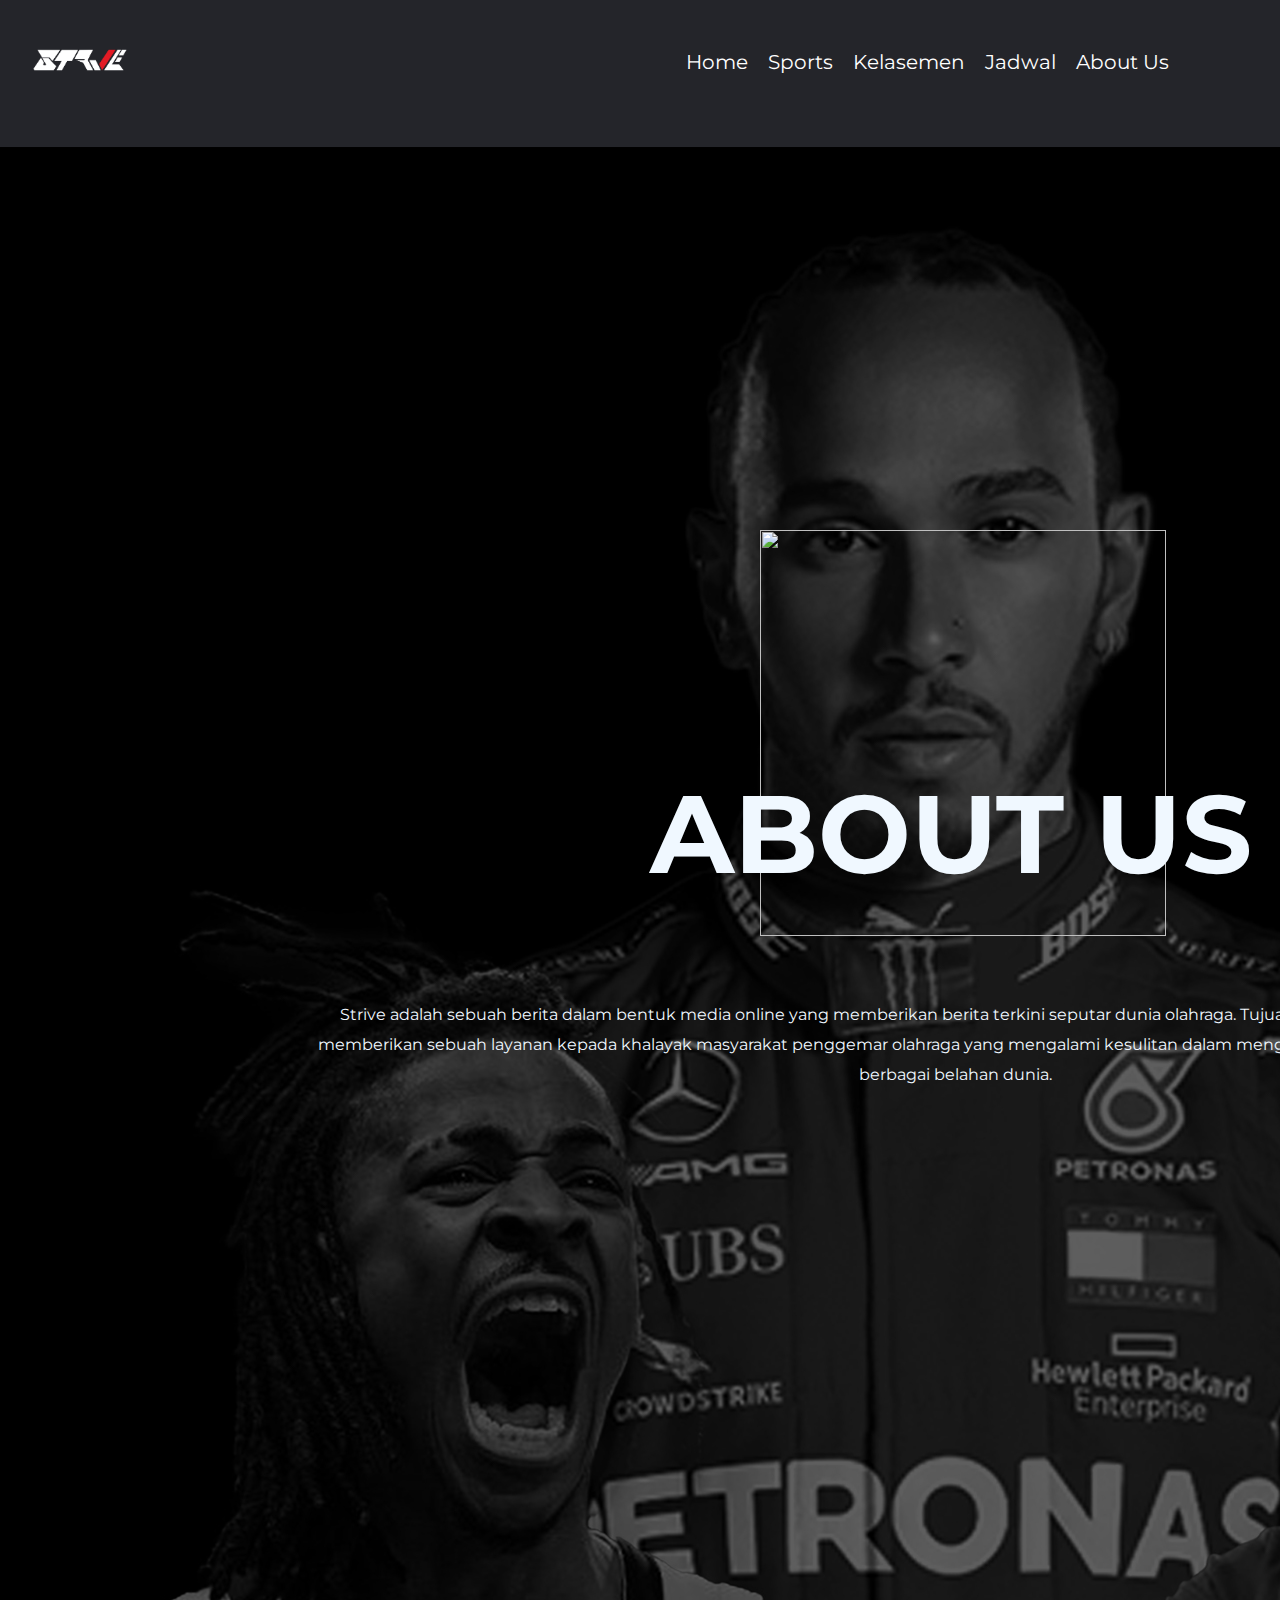
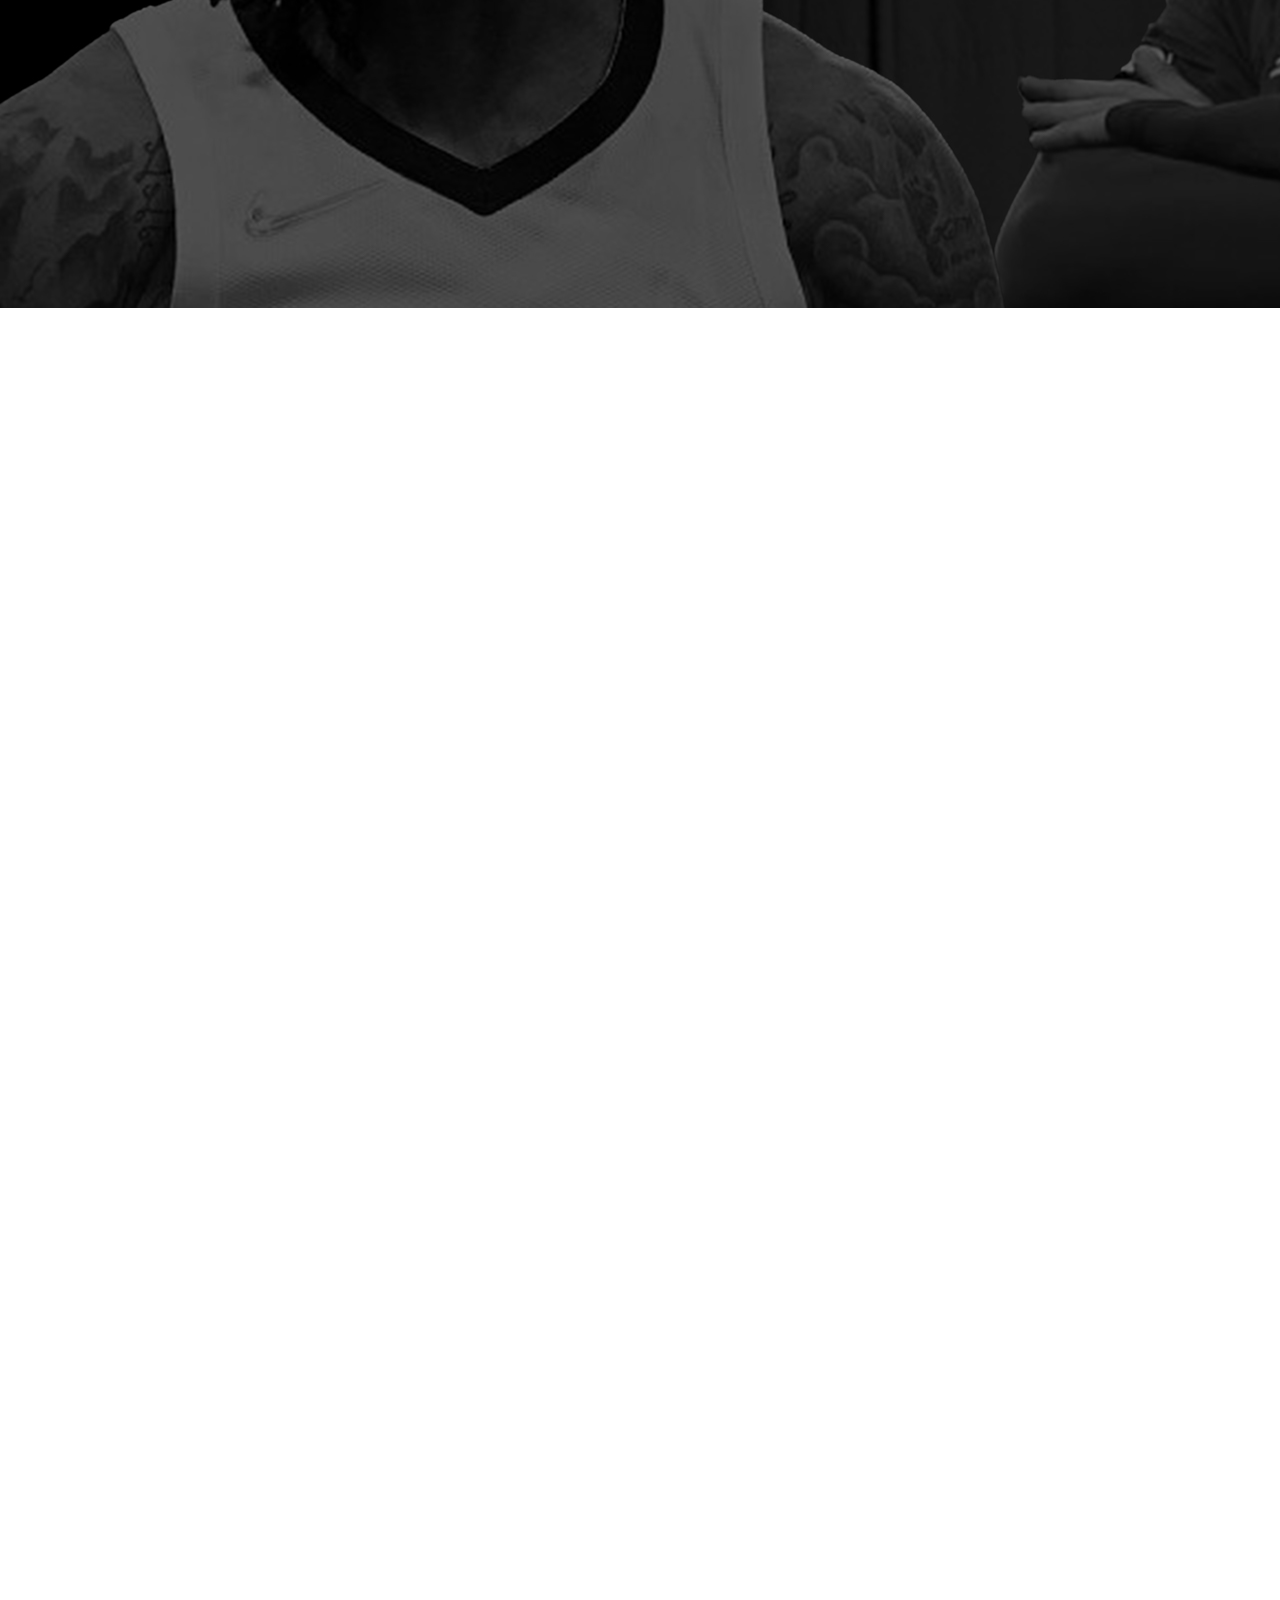
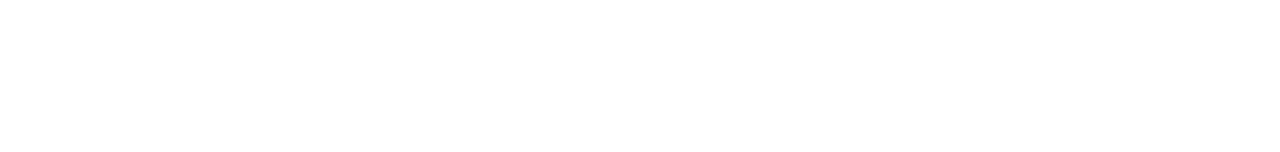
==== Strive/AboutUs.html @ 106c8482 "Add files via upload" ====
<!DOCTYPE html>
<html lang="en">
  <head>
    <meta charset="UTF-8">
    <meta name="viewport" content="width=device-width, initial-scale=1.0">
    <meta http-equiv="X-UA-Compatible" content="ie=edge">
    <title>Strive - About Us</title>
    <link rel="stylesheet" href="assets/css/style.css">
    <link rel="icon" href="./favicon.ico" type="image/x-icon">
    <link rel="preconnect" href="https://fonts.googleapis.com%22%3E/
    <link rel="preconnect" href="https://fonts.gstatic.com/" crossorigin>
    <link href="https://fonts.googleapis.com/css2?family=Condiment&display=swap" rel="stylesheet">
    <link rel="preconnect" href="https://fonts.googleapis.com%22%3E/
    <link rel="preconnect" href="https://fonts.gstatic.com/" crossorigin>
    <link href="https://fonts.googleapis.com/css2?family=Chau+Philomene+One&display=swap" rel="stylesheet">
    <link rel="preconnect" href="https://fonts.googleapis.com%22%3E/
    <link rel="preconnect" href="https://fonts.gstatic.com/" crossorigin>
    <link href="https://fonts.googleapis.com/css2?family=Chau+Philomene+One&display=swap" rel="stylesheet">
    <link rel="preconnect" href="https://fonts.googleapis.com%22%3E/
    <link rel="preconnect" href="https://fonts.gstatic.com/" crossorigin>
    <link href="https://fonts.googleapis.com/css2?family=Montserrat:wght@500&display=swap" rel="stylesheet">
  </head>
  <body>
     <!-- NAVBAR -->
     <div id="header">
      <div class="logo">
        <a href=""><img style="height: 100px; width: 100px;" src="assets/img/logo.png" alt="logo"></a>
      </div>
      <nav>
        <div class="main_container"> 
          <div class="menu" onclick="location.href='index.html'">Home</div>
          <div class="menu" onclick="location.href=''">Sports</div> 
          <div class="menu" onclick="location.href=''">Kelasemen</div>
          <div class="menu" onclick="location.href=''">Jadwal</div>  
          <div class="menu" onclick="location.href='AboutUs.html'">About Us</div>
        </div>
      </nav>
    </div>
    <!-- END NAVBAR -->
    <header>
        <nav>
            <div class="main_container"> 
            </div>
           
        </nav>
    </header>
    <div class="background" style="position: absolute; width: 1920px; height: 1761px; left: 0px;
    top: 147px;">
        <img src="assets/img/Artboard 1.jpg" alt="BG">
        <h1 style="height: 1440px; width: 1920px;"></h1>
    </div>
    <main><img src="Assets/img/Strive.png" Style="position: absolute;
        width: 406px;
        height: 406px;
        left: 760px;
        top: 530px;
        "> 
        <h1 style="position: absolute;
        width: 798px;
        height: 182px;
        left: 650px;
        top: 767px; font-family: Montserrat; color: aliceblue; font-size: 110px;">ABOUT US</h1> 
        <p style="position: absolute; width: 1281px; height: 264px; 
        margin-top: 800px; left: 310px; text-align: center; padding-left: 5px; font-size: 12xpx; line-height: 30px; font-family: Montserrat; color: aliceblue;"> Strive adalah sebuah berita dalam bentuk media online yang memberikan
berita terkini seputar dunia olahraga. Tujuan Strive dibentuk karena kami
ingin memberikan sebuah layanan kepada khalayak masyarakat penggemar
olahraga yang mengalami kesulitan dalam mengakses berita terkini seputar
olahraga di berbagai belahan dunia.
</p> 
    </main>
 <script src="index.js"></script>
  </body>
</html>
---- Strive/assets/css/style.css ----
*{
    margin: 0;
    padding: 0;
}
nav .main_container .menu {
    position: relative;
    height: calc(80% - 25px);
    padding-left: 10px;
    padding-right: 10px;
    padding-top: 40px;
    float: left;
    cursor: pointer;
    }
    
    .main_container {
        right: 0px;
        top: 20px;
    }
    nav {
        position: absolute;
        width: 1920px;
        height: 147px;
        left: 0px;
        top: 0px;
    background-color: #24252a;
    z-index: 0;}


    /* START NAVBAR */
.menu:hover {
    background-color: rgb(66, 66, 66);
    transition: 500ms; border: none; border-radius: 10px;
}
 
  nav .main_container .menu {
    position: relative;
    height: calc(80% - 20px);
    left: 100px;
    padding-left: 10px;
    padding-top: 30px;
    padding-right: 10px;
    margin-top: 10px;
    float: left;
    cursor: pointer;
  }
  
  .main_container {
    right: -70px;
    top: 50px;
    display: flex;
  }
  nav {
    position: relative;
    top: 0vw;
    left: 0px;
    height: 100px;
    background-color: #24252a;
    z-index: 0;
    color: white;
  }
  
  nav .main_container {
  width: 40%;
  height: 80%;
  margin: 0 auto;
}

  .menu
  {font-family: 'Montserrat', sans-serif;
  font-size: 20px;
  top: 10px;
}

.header{
    display:flex; 
  justify-content: center; /* center everything */
  align-items: center;
  margin-top: 20px;
  padding: 0 260px; /* prevent crawling on the logo */
}


.logo{
    position: absolute; /* remove the logo from the flow */
    height: 100px;
    width: 100px;
    z-index: 99999 !important;
    padding-left: 30px;
    padding-top: 10px;
}
/* END NAVBAR */
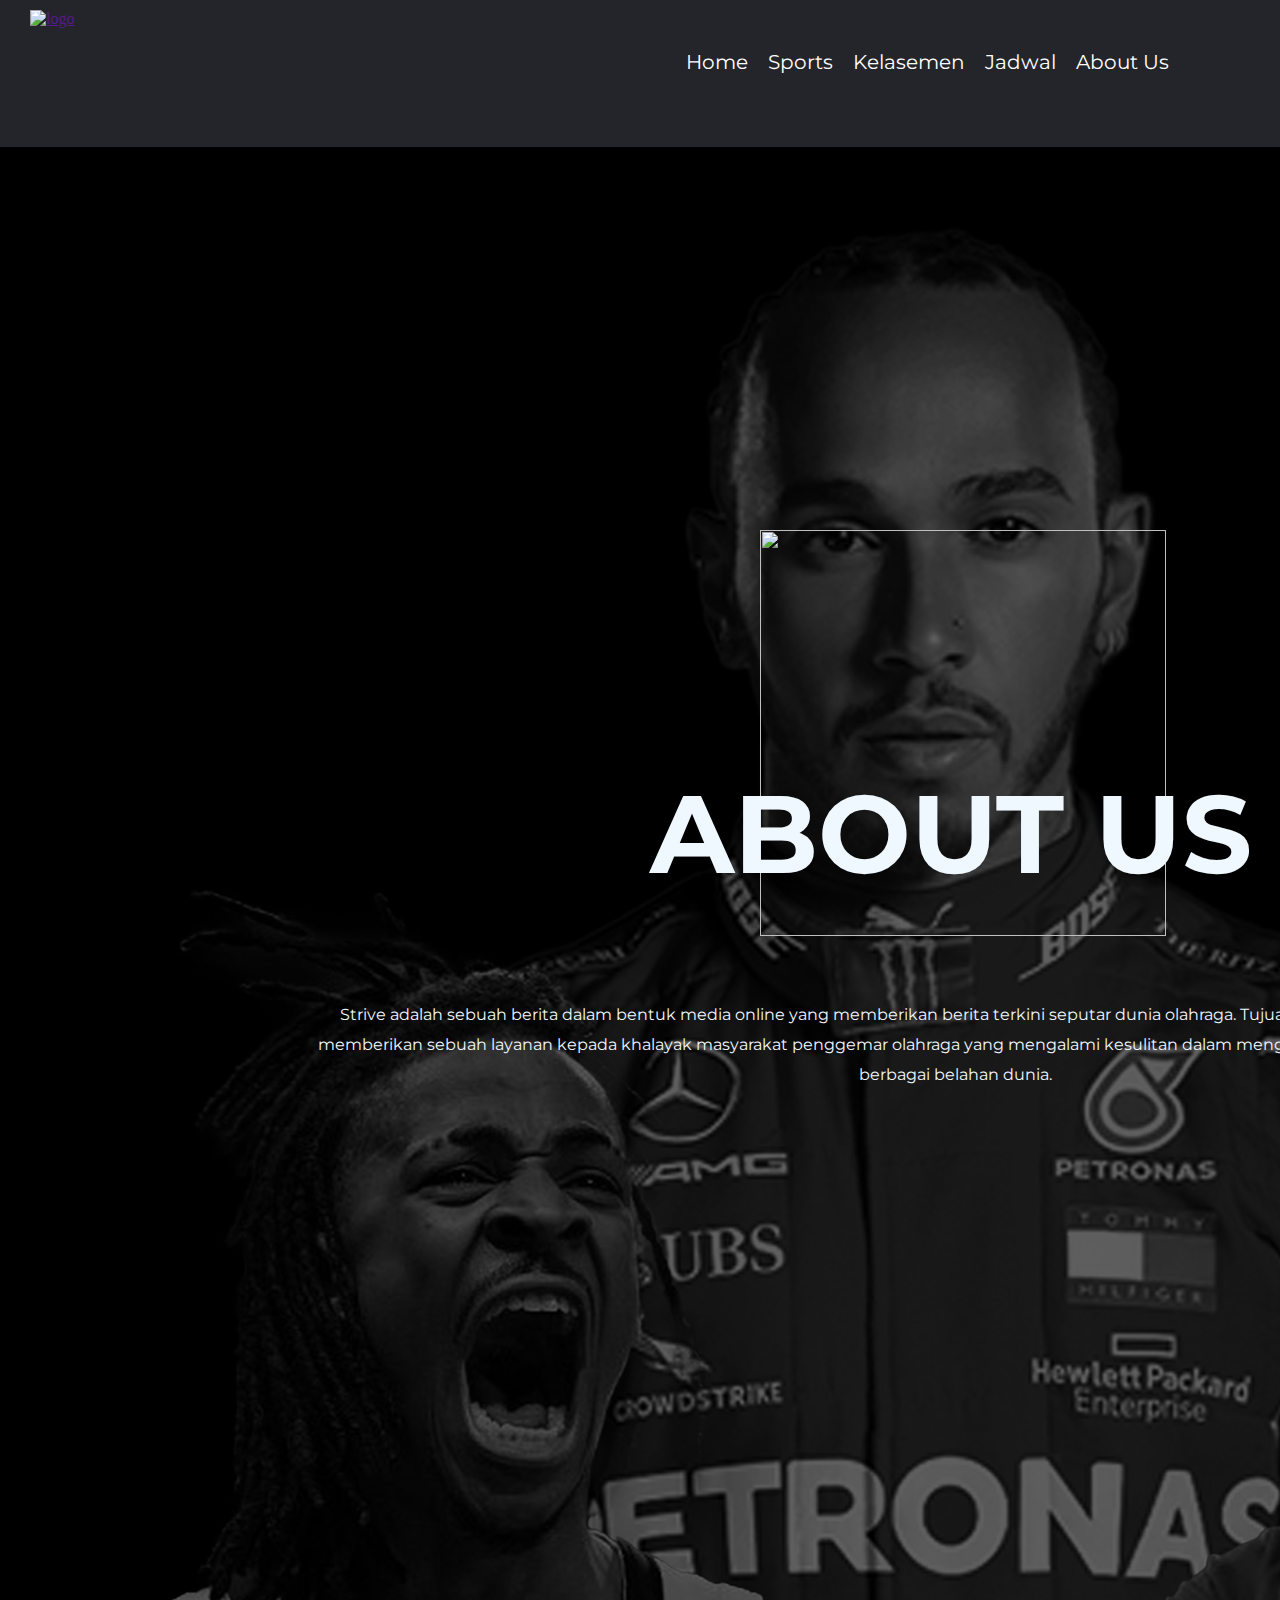
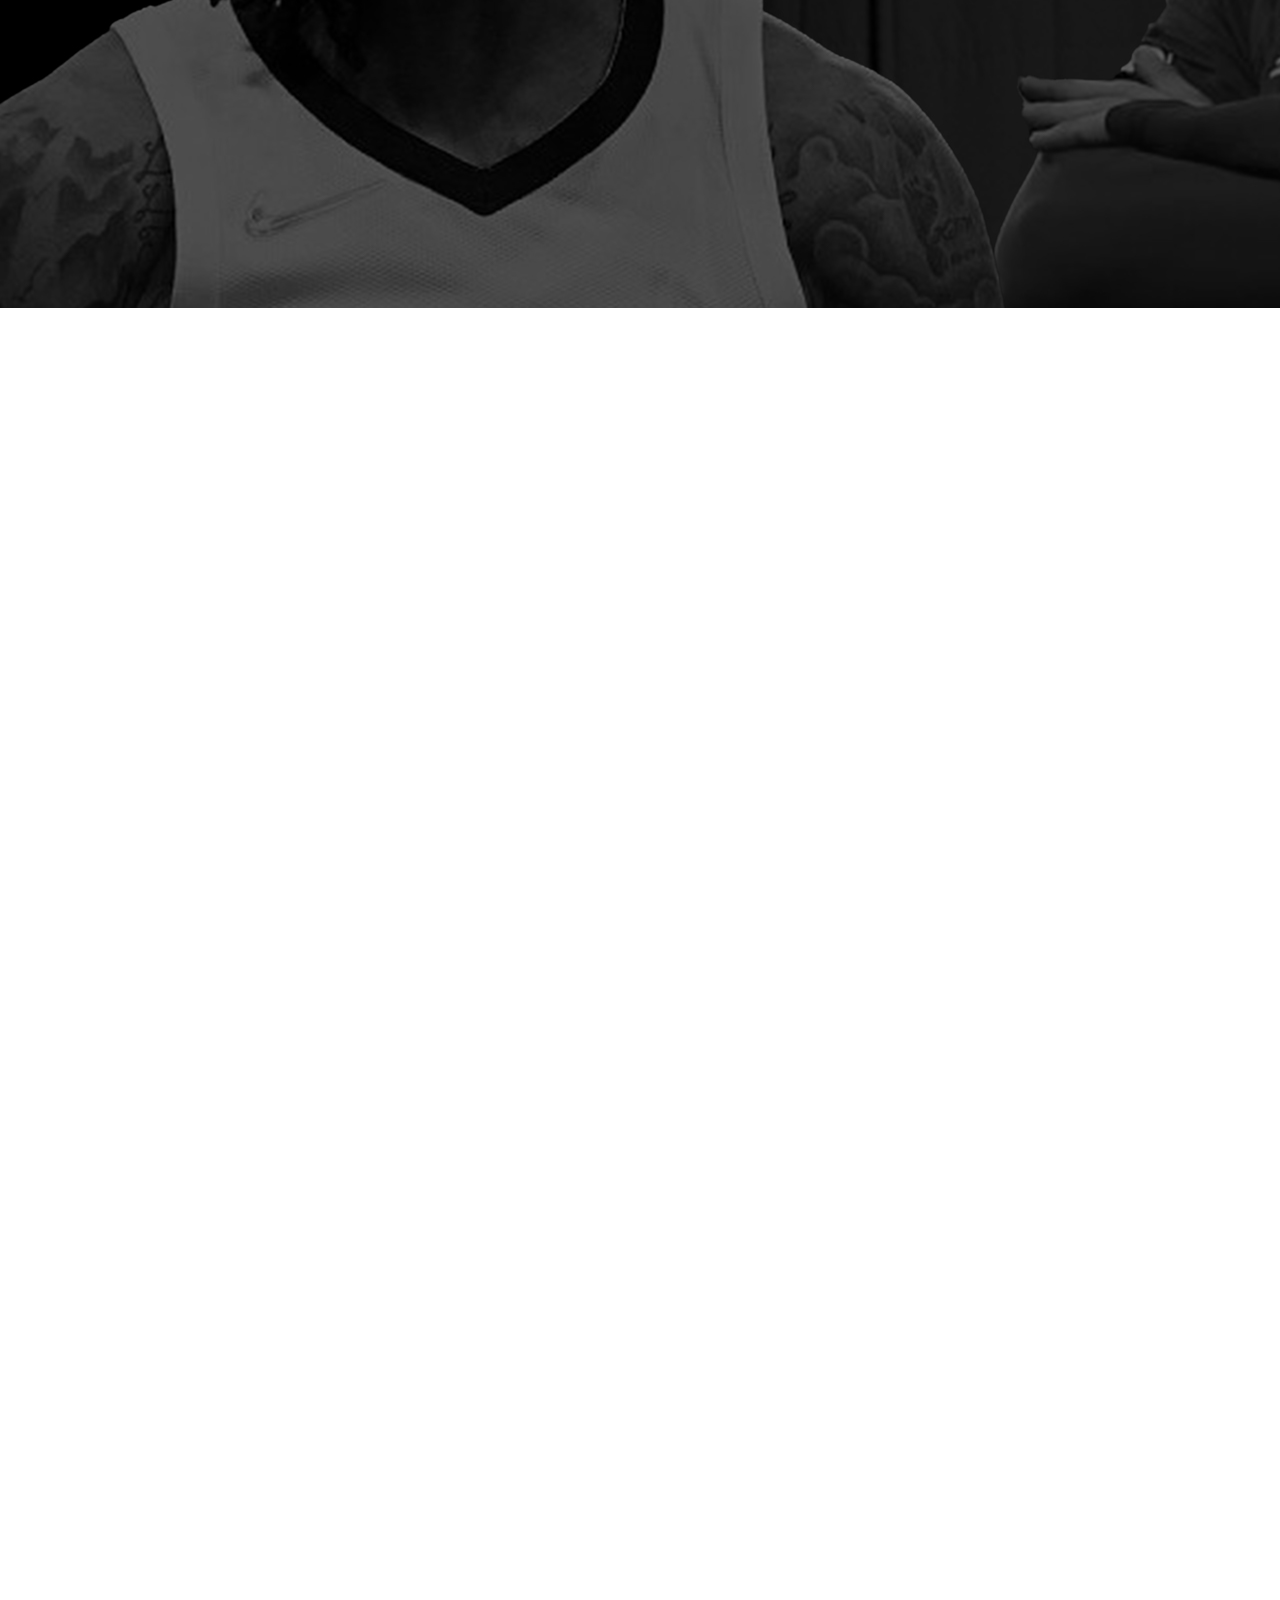
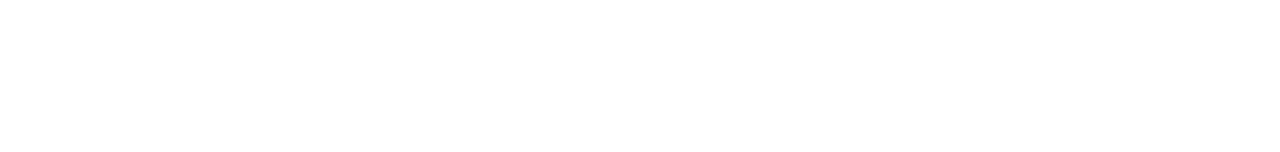
==== commit b9723829: "Update AboutUs.html" ====
--- a/Strive/AboutUs.html
+++ b/Strive/AboutUs.html
@@ -21,14 +21,14 @@
     <link href="https://fonts.googleapis.com/css2?family=Montserrat:wght@500&display=swap" rel="stylesheet">
   </head>
   <body>
-     <!-- NAVBAR -->
-     <div id="header">
+    <!-- NAVBAR -->
+    <div id="header">
       <div class="logo">
-        <a href=""><img style="height: 100px; width: 100px;" src="assets/img/logo.png" alt="logo"></a>
+        <a href=""><img style="height: 100px; width: 100px;" src="Strive/assets/img/logo.png" alt="logo"></a>
       </div>
       <nav>
         <div class="main_container"> 
-          <div class="menu" onclick="location.href='index.html'">Home</div>
+          <div class="menu" onclick="location.href='../index.html'">Home</div>
           <div class="menu" onclick="location.href=''">Sports</div> 
           <div class="menu" onclick="location.href=''">Kelasemen</div>
           <div class="menu" onclick="location.href=''">Jadwal</div>  
@@ -70,4 +70,4 @@
     </main>
  <script src="index.js"></script>
   </body>
-</html>+</html>
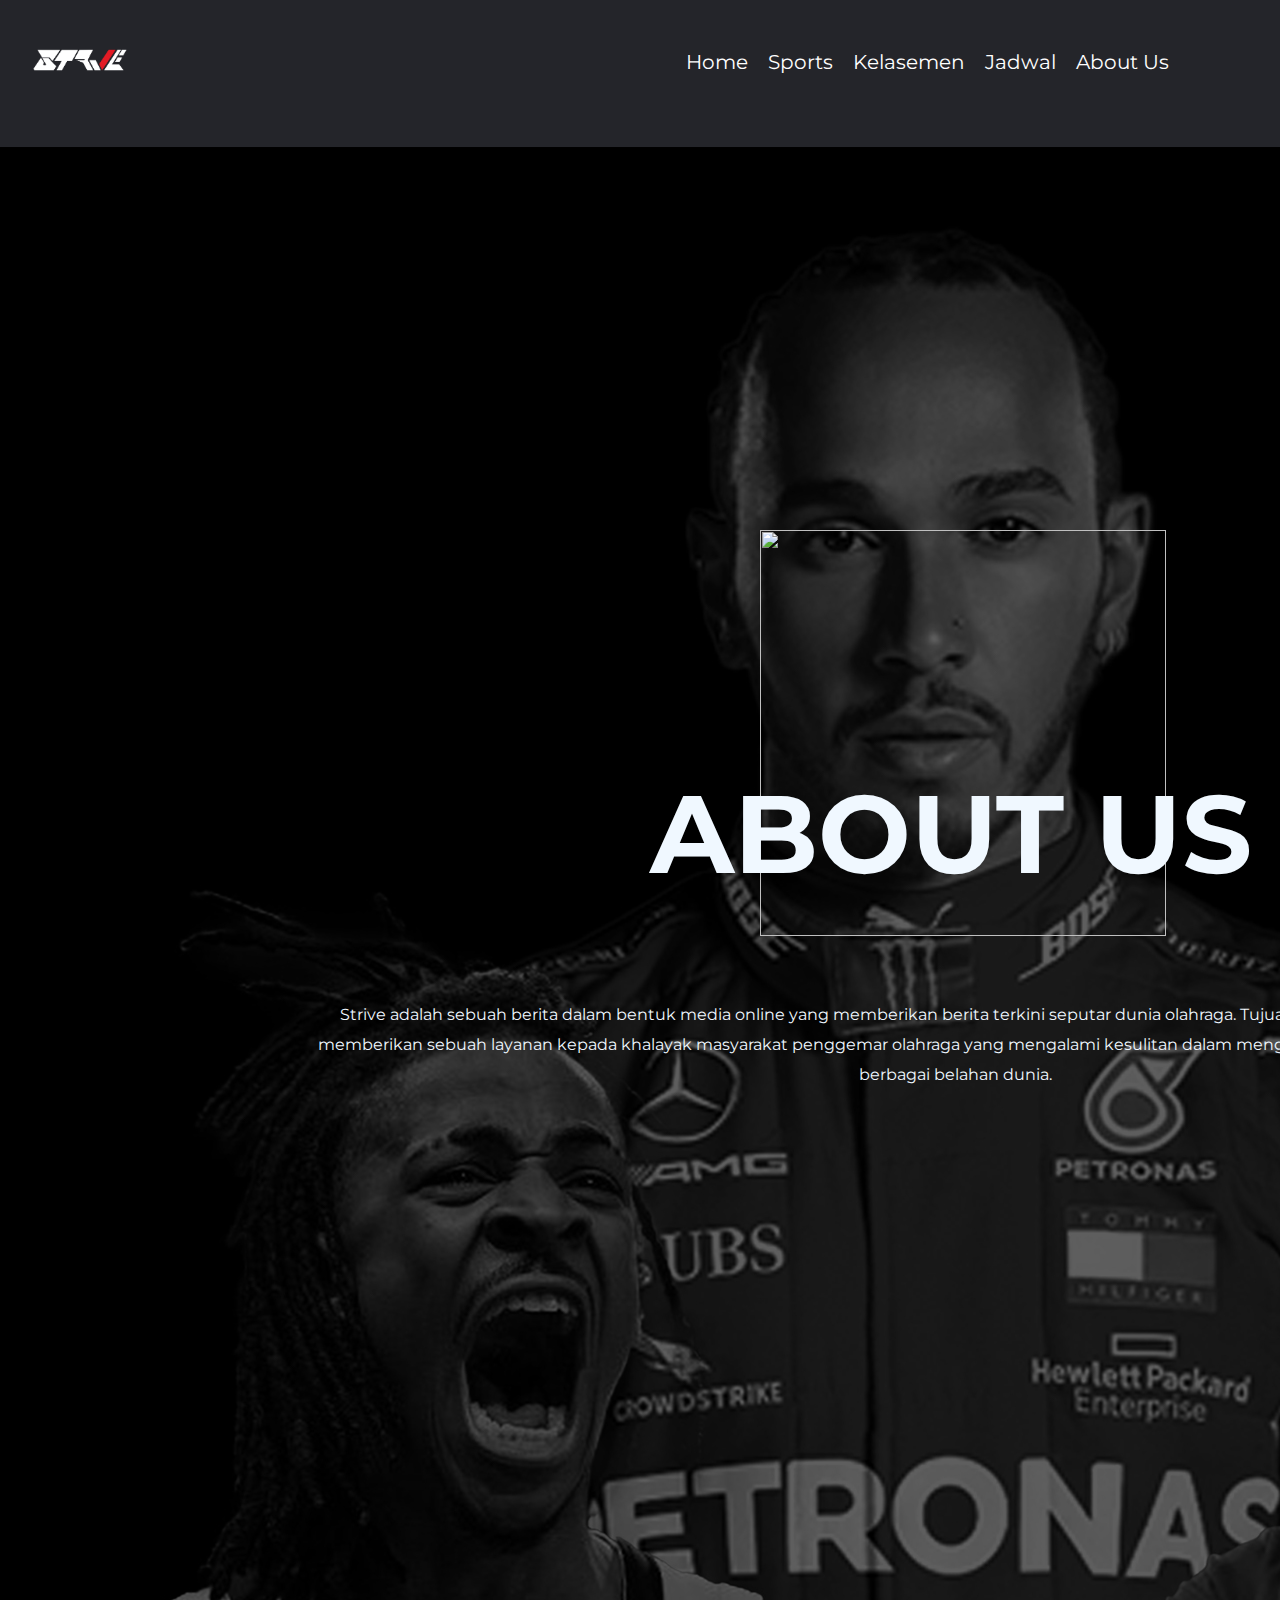
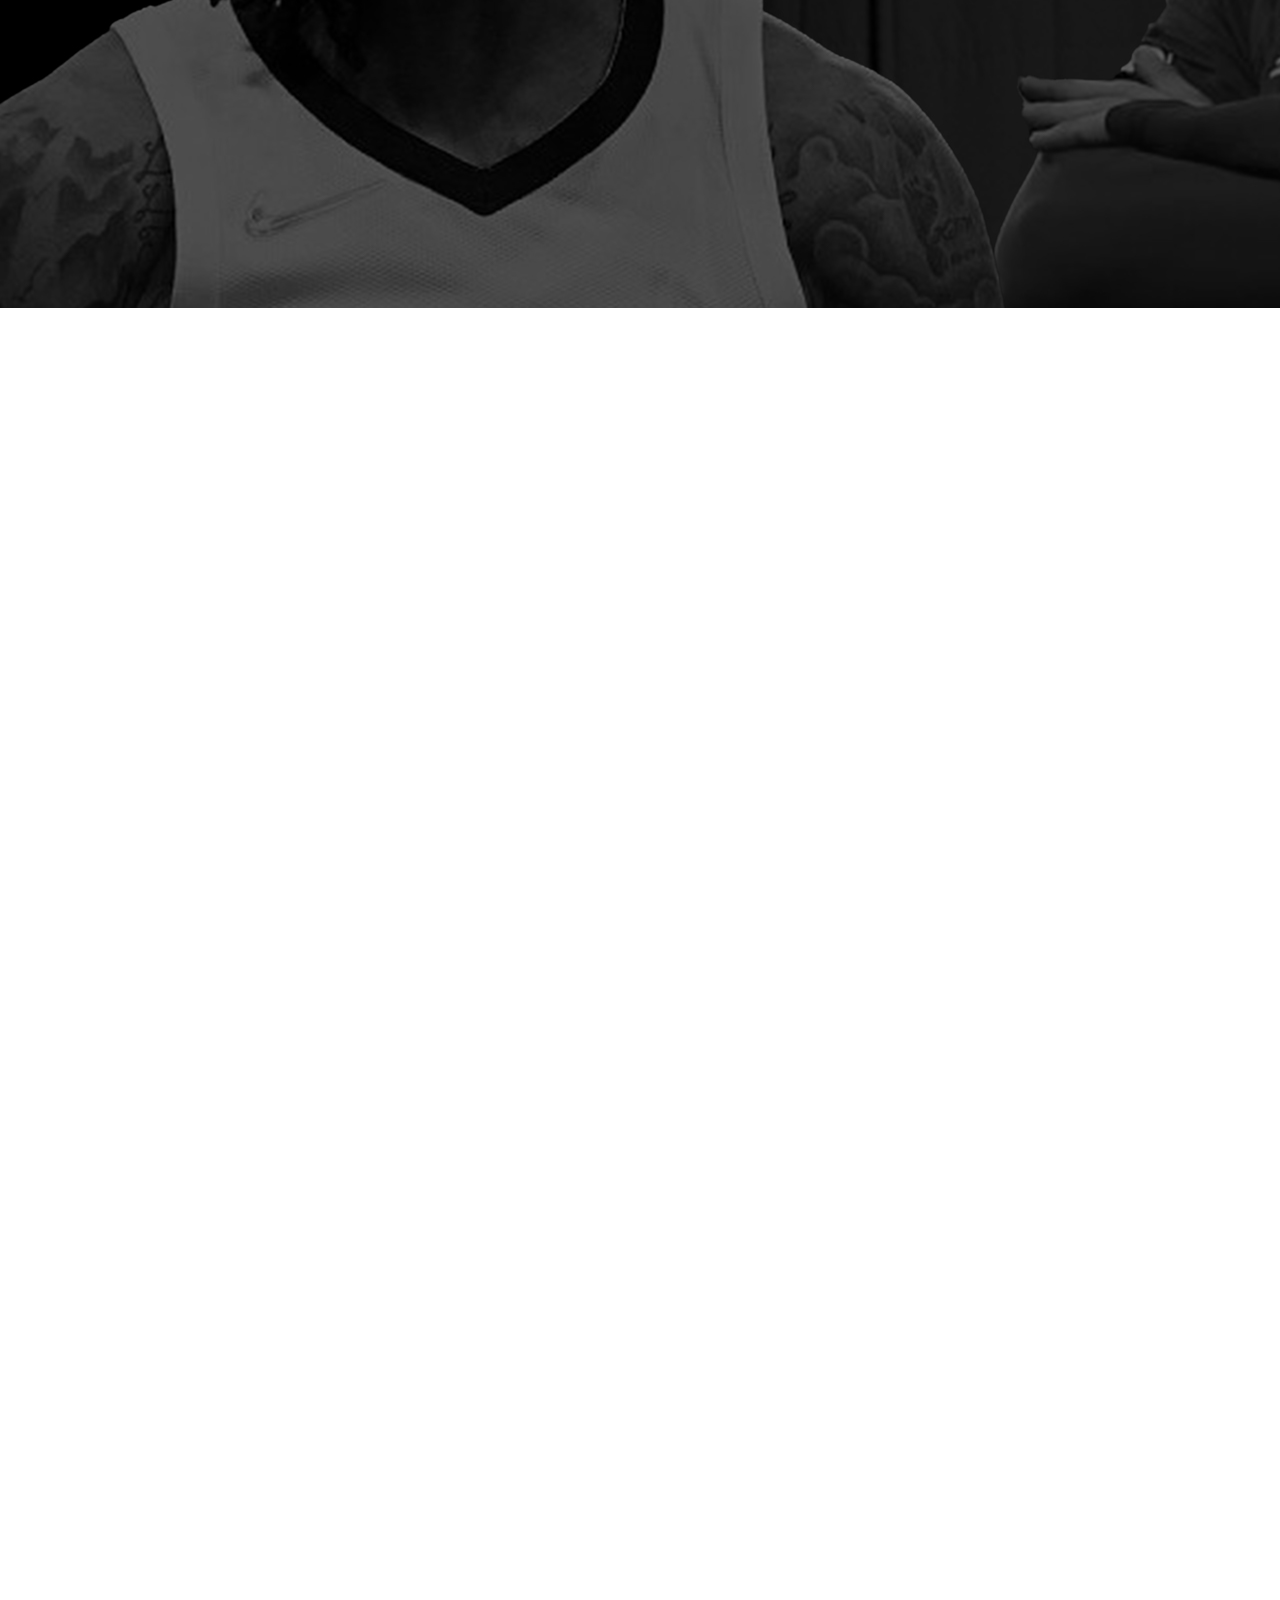
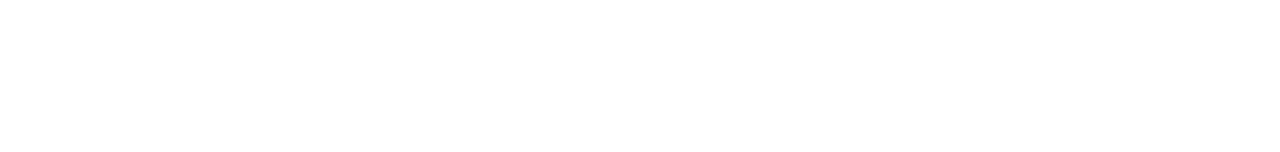
==== commit 3a303906: "Update AboutUs.html" ====
--- a/Strive/AboutUs.html
+++ b/Strive/AboutUs.html
@@ -24,7 +24,7 @@
     <!-- NAVBAR -->
     <div id="header">
       <div class="logo">
-        <a href=""><img style="height: 100px; width: 100px;" src="Strive/assets/img/logo.png" alt="logo"></a>
+        <a href=""><img style="height: 100px; width: 100px;" src="assets/img/logo.png" alt="logo"></a>
       </div>
       <nav>
         <div class="main_container"> 
